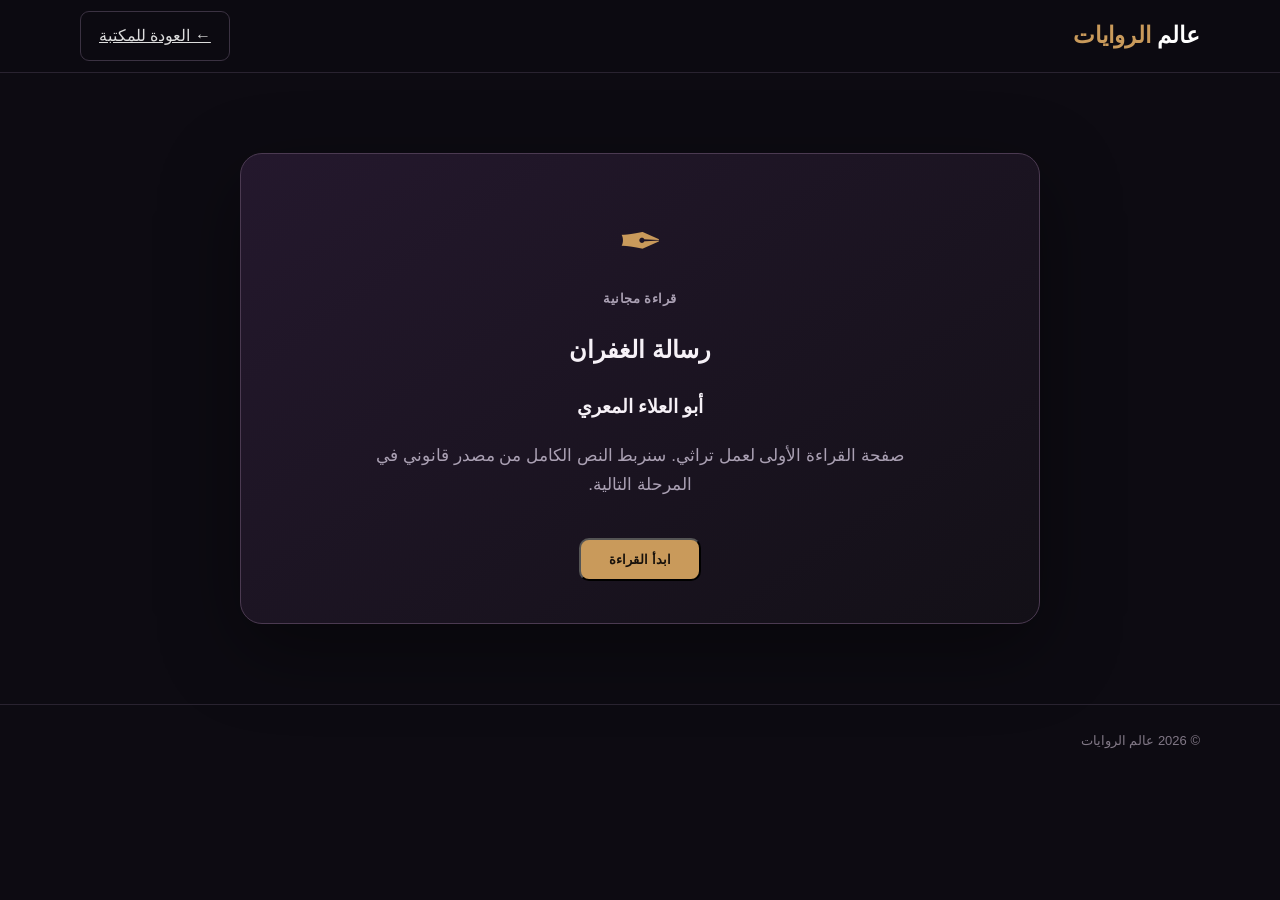
==== novels/risalat-al-ghufran.html @ 360987dc "إضافة صفحة قراءة رسالة الغفران" ====
<!doctype html><html lang="ar" dir="rtl"><head><meta charset="UTF-8"><meta name="viewport" content="width=device-width,initial-scale=1"><title>رسالة الغفران — عالم الروايات</title><link rel="stylesheet" href="../style.css"></head><body><header class="site-header"><div class="container nav"><a class="logo" href="../index.html">عالم <span>الروايات</span></a><a class="ghost" href="../index.html#novels">← العودة للمكتبة</a></div></header><main><section class="container section"><div class="hero-card" style="max-width:800px;margin:auto;text-align:center"><div class="book-mark">✒</div><p class="eyebrow">قراءة مجانية</p><h1>رسالة الغفران</h1><h3>أبو العلاء المعري</h3><p class="hero-text" style="margin:20px auto">صفحة القراءة الأولى لعمل تراثي. سنربط النص الكامل من مصدر قانوني في المرحلة التالية.</p><button class="primary" onclick="alert('سيتم فتح النص الكامل هنا في المرحلة التالية.')">ابدأ القراءة</button></div></section></main><footer><div class="container">© 2026 عالم الروايات</div></footer></body></html>
---- style.css ----
:root{--bg:#0d0b12;--card:#17131f;--text:#f6f1f7;--muted:#aaa0b3;--accent:#c99a5b;--accent2:#8d5fbb}
*{box-sizing:border-box}html{scroll-behavior:smooth}body{margin:0;background:var(--bg);color:var(--text);font-family:Tahoma,Arial,sans-serif;line-height:1.7}.container{width:min(1120px,92%);margin:auto}
.site-header{position:sticky;top:0;z-index:10;background:rgba(13,11,18,.88);backdrop-filter:blur(12px);border-bottom:1px solid #292330}.nav{height:72px;display:flex;align-items:center;justify-content:space-between}.logo{color:#fff;text-decoration:none;font-size:23px;font-weight:800}.logo span{color:var(--accent)}nav{display:flex;gap:25px}nav a{color:#d8d0dc;text-decoration:none;font-size:14px}nav a:hover{color:var(--accent)}.menu{display:none;background:none;border:0;color:white;font-size:25px}
.hero{min-height:570px;display:flex;align-items:center;background:radial-gradient(circle at 75% 40%,#35213f 0,#171020 35%,transparent 60%)}.hero-content{display:grid;grid-template-columns:1.4fr .8fr;gap:70px;align-items:center}.eyebrow{color:var(--accent);font-size:13px;font-weight:700;letter-spacing:.5px;margin:0 0 8px}.hero h1{font-size:clamp(42px,7vw,72px);line-height:1.12;margin:8px 0 20px}.hero h1 span{color:var(--accent)}.hero-text{color:var(--muted);max-width:580px;font-size:17px}.primary{display:inline-block;margin-top:18px;padding:12px 28px;border-radius:10px;background:var(--accent);color:#17110b;text-decoration:none;font-weight:800}.hero-card{padding:42px 32px;border:1px solid #4b3a51;border-radius:22px;background:linear-gradient(145deg,#24182d,#131017);box-shadow:0 25px 80px #0006}.hero-card .book-mark{font-size:54px;color:var(--accent)}.hero-card p,.hero-card span{color:var(--muted)}.hero-card h2{font-size:28px;margin:8px 0}
.section{padding:80px 0}.section-head{display:flex;align-items:end;justify-content:space-between}.section h2{font-size:34px;margin:4px 0 25px}.ghost{border:1px solid #3b3242;background:transparent;color:#ddd;padding:10px 18px;border-radius:9px;cursor:pointer}.search-row{margin:10px 0 25px}.search-row input{width:100%;background:#141119;border:1px solid #332b39;color:#fff;border-radius:10px;padding:14px 16px;font-size:15px;outline:none}.books{display:grid;grid-template-columns:repeat(4,1fr);gap:18px}.book{background:var(--card);border:1px solid #292230;border-radius:15px;overflow:hidden;transition:.2s}.book:hover{transform:translateY(-4px);border-color:#5b4564}.cover{height:210px;display:grid;place-items:center;font-size:45px;background:linear-gradient(135deg,#30203c,#17131d)}.book-info{padding:16px}.book h3{margin:0 0 5px;font-size:18px}.book p{margin:0;color:var(--muted);font-size:13px}.categories{background:#121018}.category-grid{display:grid;grid-template-columns:repeat(6,1fr);gap:12px}.category-grid button{padding:18px 8px;background:#1b1721;color:#ddd;border:1px solid #302938;border-radius:12px;cursor:pointer}.category-grid button:hover{border-color:var(--accent);color:var(--accent)}.about{max-width:850px}.about p:last-child{color:var(--muted)}footer{border-top:1px solid #292330;padding:25px 0;color:#817886;font-size:13px}
@media(max-width:760px){nav{display:none}.menu{display:block}.hero{min-height:auto;padding:65px 0}.hero-content{grid-template-columns:1fr;gap:35px}.hero-card{display:none}.books{grid-template-columns:repeat(2,1fr)}.category-grid{grid-template-columns:repeat(3,1fr)}.section{padding:55px 0}.hero h1{font-size:44px}}
@media(max-width:430px){.books{grid-template-columns:1fr}.category-grid{grid-template-columns:repeat(2,1fr)}}
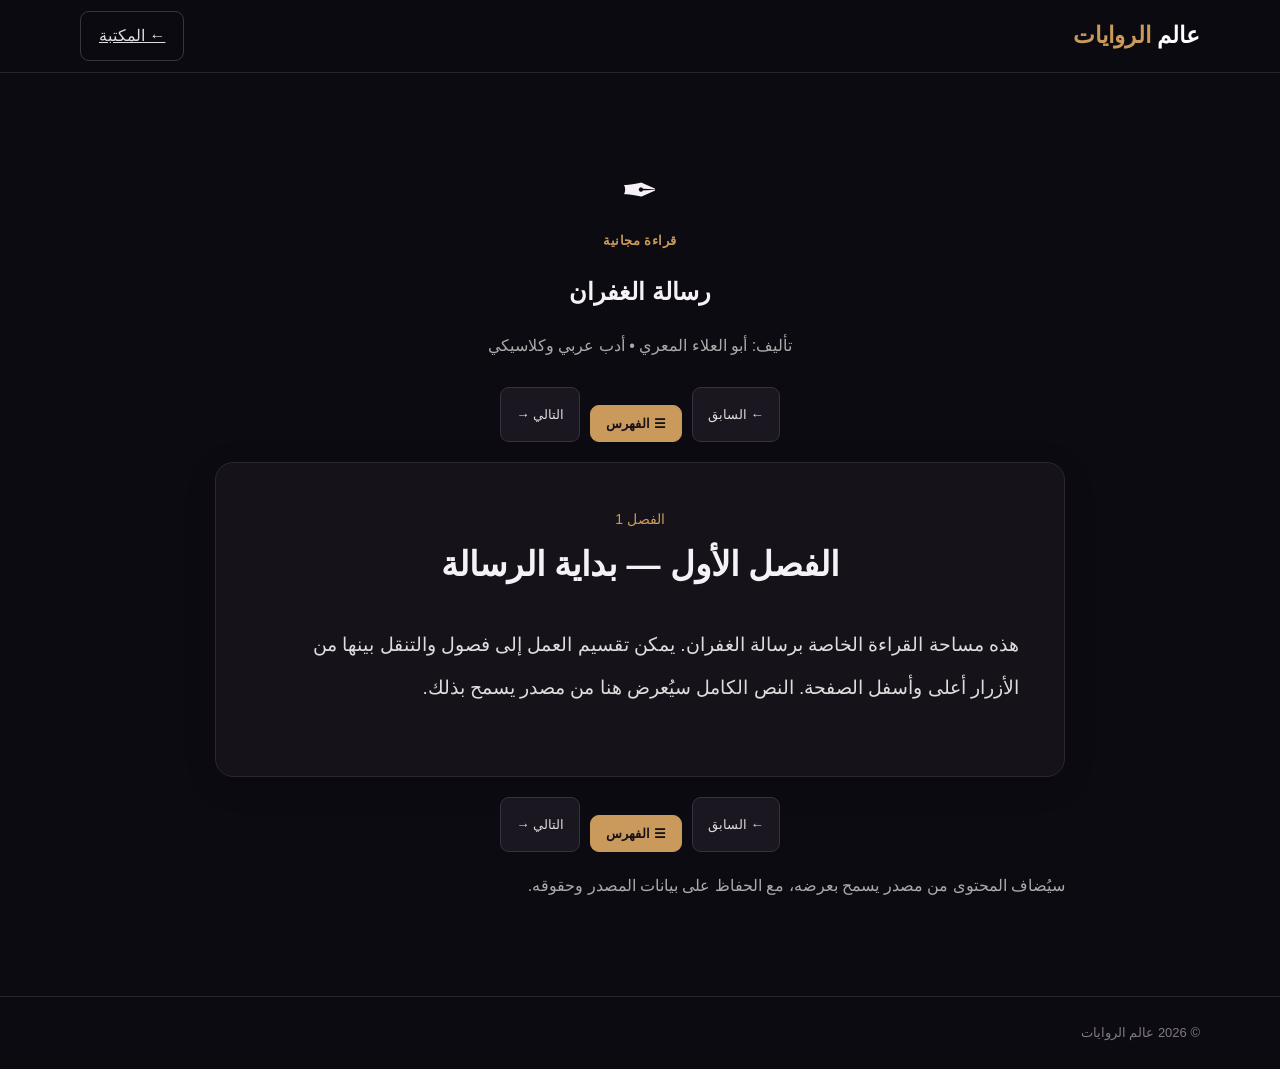
==== commit 11f0c197: "توحيد قارئ الروايات وإضافة السابق والفهرس والتالي أعلى وأسفل الفصول" ====
--- a/novels/risalat-al-ghufran.html
+++ b/novels/risalat-al-ghufran.html
@@ -1 +1,28 @@
-<!doctype html><html lang="ar" dir="rtl"><head><meta charset="UTF-8"><meta name="viewport" content="width=device-width,initial-scale=1"><title>رسالة الغفران — عالم الروايات</title><link rel="stylesheet" href="../style.css"></head><body><header class="site-header"><div class="container nav"><a class="logo" href="../index.html">عالم <span>الروايات</span></a><a class="ghost" href="../index.html#novels">← العودة للمكتبة</a></div></header><main><section class="container section"><div class="hero-card" style="max-width:800px;margin:auto;text-align:center"><div class="book-mark">✒</div><p class="eyebrow">قراءة مجانية</p><h1>رسالة الغفران</h1><h3>أبو العلاء المعري</h3><p class="hero-text" style="margin:20px auto">صفحة القراءة الأولى لعمل تراثي. سنربط النص الكامل من مصدر قانوني في المرحلة التالية.</p><button class="primary" onclick="alert('سيتم فتح النص الكامل هنا في المرحلة التالية.')">ابدأ القراءة</button></div></section></main><footer><div class="container">© 2026 عالم الروايات</div></footer></body></html>+<!doctype html>
+<html lang="ar" dir="rtl">
+<head><meta charset="UTF-8"><meta name="viewport" content="width=device-width,initial-scale=1">
+<title>رسالة الغفران — عالم الروايات</title><link rel="stylesheet" href="../style.css">
+<style>
+.reader{max-width:850px;margin:auto}.reader-head{text-align:center;margin-bottom:28px}.reader-head .book-mark{font-size:45px}
+.chapter-nav{display:none;gap:8px;flex-wrap:wrap;justify-content:center;margin:0 0 20px;padding:14px;background:#15121a;border:1px solid #2c2632;border-radius:14px}.chapter-nav.open{display:flex}
+.chapter-nav button,.reader-actions button{background:#1b1721;color:#ddd;border:1px solid #3a3042;border-radius:9px;padding:10px 15px;cursor:pointer}.chapter-nav button.active{border-color:#c99a5b;color:#c99a5b}
+.chapter{background:#15121a;border:1px solid #2c2632;border-radius:18px;padding:clamp(22px,5vw,45px);box-shadow:0 8px 30px #0003}.chapter h2{text-align:center;margin-bottom:30px}.chapter p{font-size:19px;line-height:2.25;color:#ddd;margin:0 0 22px}.reader-actions{display:flex;gap:10px;justify-content:center;flex-wrap:wrap;margin:20px 0}.reader-actions .primary{background:#c99a5b;color:#17121a;border-color:#c99a5b}.meta,.note{color:#aaa}.chapter-label{color:#c99a5b;font-size:14px;text-align:center}
+</style></head>
+<body>
+<header class="site-header"><div class="container nav"><a class="logo" href="../index.html">عالم <span>الروايات</span></a><a class="ghost" href="../index.html#novels">← المكتبة</a></div></header>
+<main><section class="container section reader">
+<div class="reader-head"><div class="book-mark">✒</div><p class="eyebrow">قراءة مجانية</p><h1>رسالة الغفران</h1><p class="meta">تأليف: أبو العلاء المعري • أدب عربي وكلاسيكي</p></div>
+<div class="reader-actions" id="topActions"></div><div class="chapter-nav" id="chapters"></div><article class="chapter" id="content"></article><div class="reader-actions" id="bottomActions"></div>
+<p class="note">سيُضاف المحتوى من مصدر يسمح بعرضه، مع الحفاظ على بيانات المصدر وحقوقه.</p>
+</section></main><footer><div class="container">© 2026 عالم الروايات</div></footer>
+<script>
+const chapters=[
+{title:"الفصل الأول — بداية الرسالة",text:"هذه مساحة القراءة الخاصة برسالة الغفران. يمكن تقسيم العمل إلى فصول والتنقل بينها من الأزرار أعلى وأسفل الصفحة. النص الكامل سيُعرض هنا من مصدر يسمح بذلك."},
+{title:"الفصل الثاني — متابعة القراءة",text:"صُمم القارئ ليكون موحدًا مع بقية روايات الموقع، مع فهرس للفصول وزري السابق والتالي في أعلى الفصل وأسفله."}
+];
+const nav=document.getElementById("chapters"),content=document.getElementById("content");
+function controls(i){return '<button onclick="show('+(i-1)+' )" '+(i===0?'disabled':'')+'>← السابق</button><button class="primary" onclick="toggleIndex()">☰ الفهرس</button><button onclick="show('+(i+1)+' )" '+(i===chapters.length-1?'disabled':'')+'>التالي →</button>';}
+function toggleIndex(){nav.classList.toggle("open");}
+function show(i){if(i<0||i>=chapters.length)return;nav.innerHTML=chapters.map((c,n)=>'<button class="'+(n===i?'active':'')+'" onclick="show('+n+');nav.classList.remove(\'open\')">الفصل '+(n+1)+'</button>').join("");content.innerHTML='<div class="chapter-label">الفصل '+(i+1)+'</div><h2>'+chapters[i].title+'</h2><p>'+chapters[i].text+'</p>';document.getElementById("topActions").innerHTML=controls(i);document.getElementById("bottomActions").innerHTML=controls(i);window.scrollTo({top:0,behavior:"smooth"});}
+show(0);
+</script></body></html>
